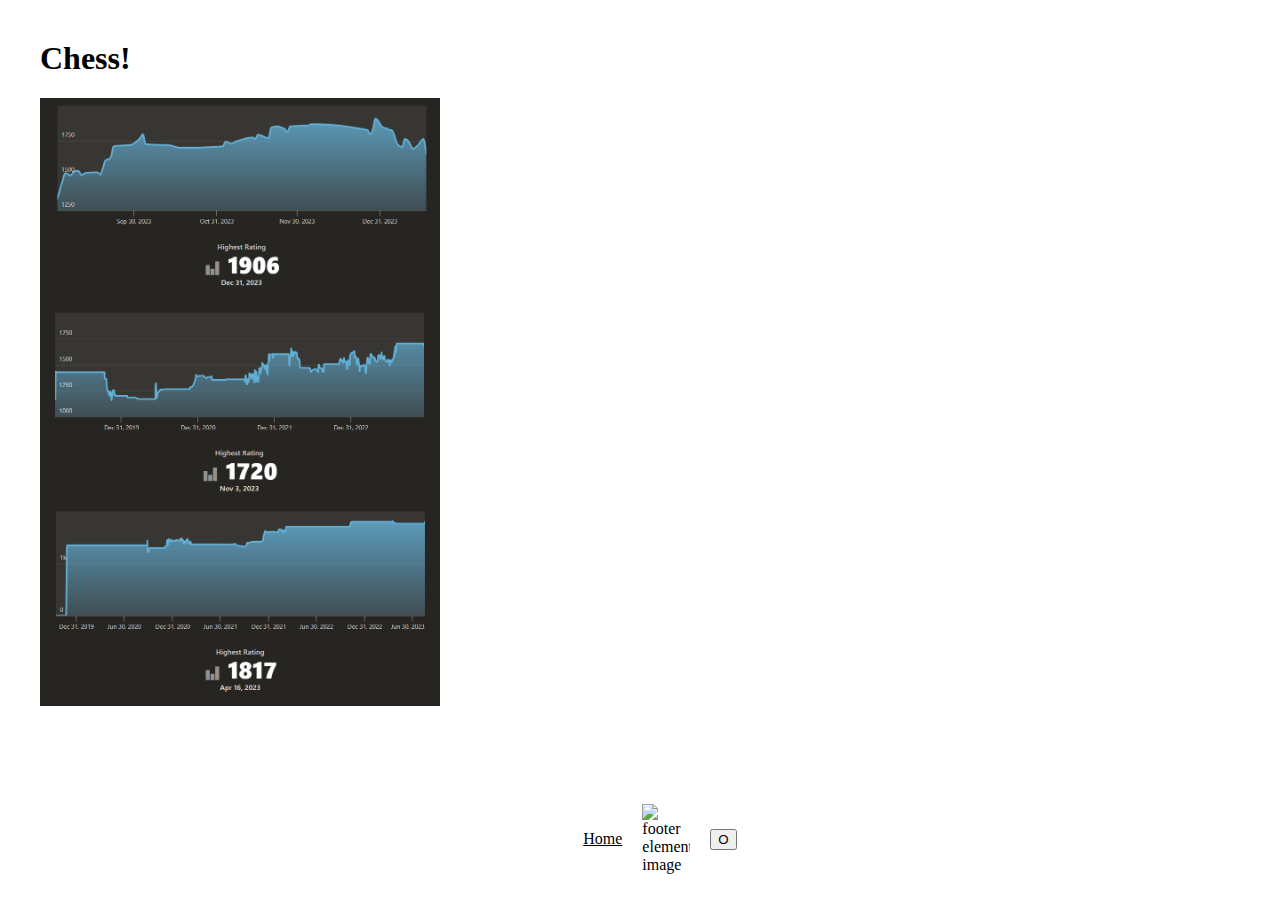
==== pages/chess-page.html @ a2a51163 "restoring this repo" ====
<!DOCTYPE html>
<html lang="en">
<head>
    <meta charset="UTF-8">
    <meta http-equiv="X-UA-Compatible" content="IE=edge">
    <meta name="viewport" content="width=device-width, initial-scale=1.0">
    <title>Chess</title>
    <link rel="stylesheet" href="../../styles.css">
</head>
<body>
    <div class="sub-page">
        <h1>Chess!</h1>
        <img src="../../images/teemo jungler 1900 bullet.PNG" style="width:400px">
        <img src="../../images/dj dissociation 1700 blitz.PNG" style="width:400px">
        <img src="../../images/dj dissociation 1800 rapid.PNG" style="width:400px">

        <div id="footer" class="footer"></div>
    </div>


    <!-- <script src="https://code.jquery.com/jquery-3.6.0.min.js"></script> -->
    <script src = "../../javascript.js"> </script>
</body>
</html>
---- styles.css ----
html, body {
    margin: 0px;
    padding: 0px;
    box-sizing: border-box;
    /* color: green; */
}

a {
    /* color: black; */
    color: inherit;
}

.light-theme {
    color: black;
    background-color: white;
}

.dark-theme {
    color: #f0f1f2;
    background-color: black;
}

.green-theme {
    color: #f0ecda;
    background-color: #128028;
}

.blue-theme {
    color: #dde6f0;
    background-color: #3874b0;
}



div {
    /* border: 1px solid black; */
}

body {
    height: 100vh;
    /* padding-left: 40px; */
    padding-top: 40px;
}

h1 {
    margin-top: 0px;
}

.page {
    height: 99.8%;
    display: flex;
    flex-direction: column;
    /* border: 3px; */
}

.sub-page {
    height: 99.8%;
    padding-left: 40px;
    padding-top: 20;
    display: flex;
    flex-direction: column;
}
.homepage-blurb {
    /* padding-left: 40px;
    padding-top: 40px; */
    margin: auto;
    margin-top: 10%;
}

.footer {
    padding-bottom: 12px;
    /* color:#454443; */
    color: inherit;
    margin: auto;
    margin-bottom: 0px;
    display: flex;
    align-items: center;
    gap: 20px;
}

.gallery {
    display: flex;
    gap: 20px;
    /* justify-content: space-between; */
}

.gallery-image {
    border: 1px black solid;
}
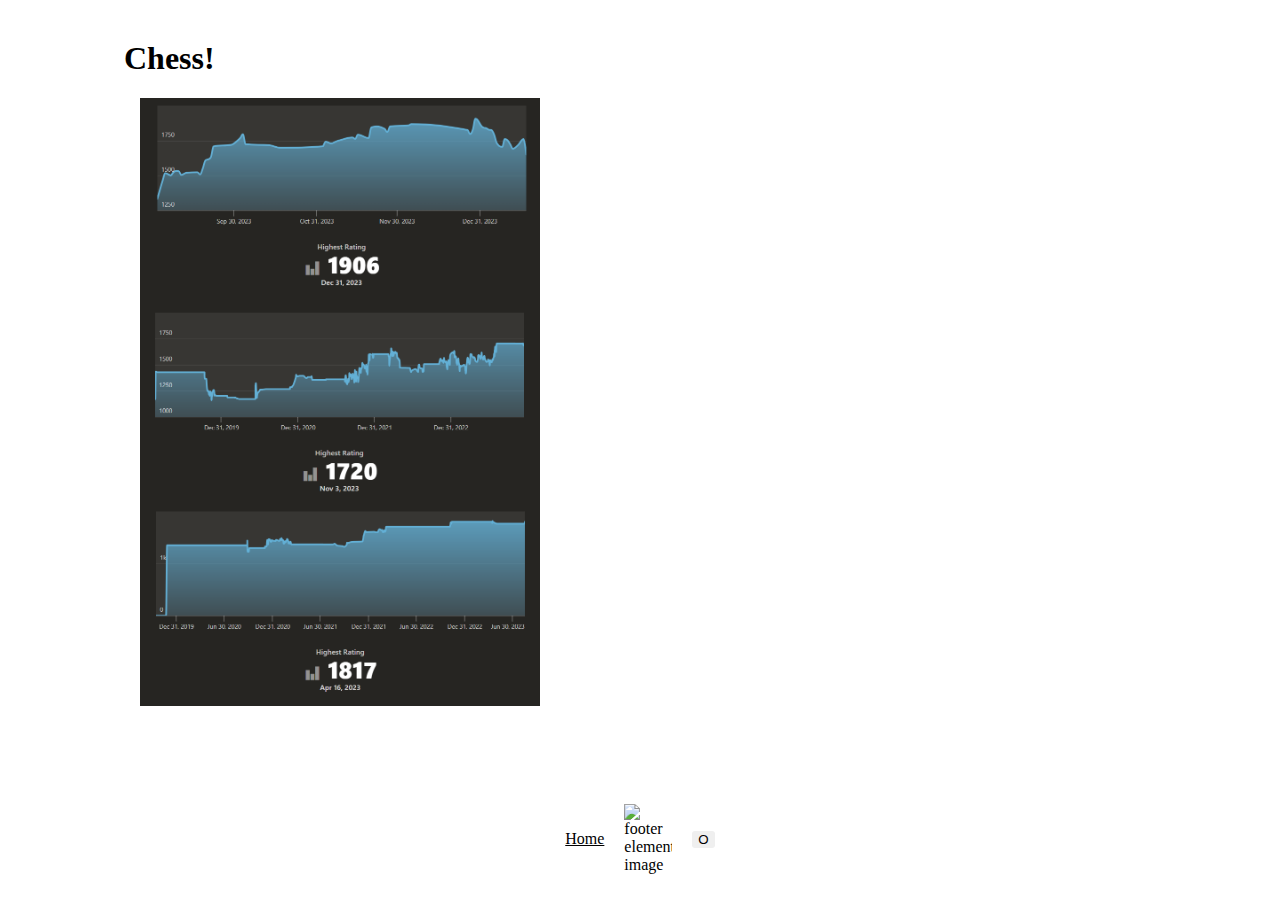
==== commit 4a6763d6: "updated filepaths to relative; may fail footer tho" ====
--- a/pages/chess-page.html
+++ b/pages/chess-page.html
@@ -17,8 +17,6 @@
         <div id="footer" class="footer"></div>
     </div>
 
-
-    <!-- <script src="https://code.jquery.com/jquery-3.6.0.min.js"></script> -->
     <script src = "../../javascript.js"> </script>
 </body>
 </html>--- a/styles.css
+++ b/styles.css
@@ -8,6 +8,12 @@
 a {
     /* color: black; */
     color: inherit;
+}
+
+button {
+    border: 2px;
+    border-radius: 3px;
+    /* padding: 2px 4px; */
 }
 
 .light-theme {
@@ -44,6 +50,8 @@
 
 h1 {
     margin-top: 0px;
+    margin-left: -16px;
+    font-size: 36   px;
 }
 
 .page {
@@ -51,15 +59,57 @@
     display: flex;
     flex-direction: column;
     /* border: 3px; */
+    /* margin: auto; */
 }
 
 .sub-page {
     height: 99.8%;
-    padding-left: 40px;
+    padding: 0px 40px;
+    /* padding-left: 40px; */
     padding-top: 20;
     display: flex;
     flex-direction: column;
+    /* align-content: center; */
+    /* justify-content: center; */
+    max-width: 1000px;
+    margin: auto;
 }
+
+.gallery {
+    display: flex;
+    flex-direction: row;
+    justify-content: space-evenly;
+    padding: 0px 80px;
+    flex-wrap: wrap;
+    /* gap: 1000px; */
+}
+
+.gallery a {
+    text-decoration: none;
+}
+
+.gallery-card:hover {
+    opacity: 0.6;
+}
+
+.gallery-image:hover + .card-text {
+    visibility: visible;
+}
+
+.card-text {
+    visibility: hidden; 
+    position: relative;
+    width: fit-content;
+    margin: auto;
+    top: -150px;
+    color: black;
+    font-size: 18px;
+    background: white;
+    padding: 2px 4px;
+    border: 1px solid black;
+    border-radius: 3px;
+}
+
 .homepage-blurb {
     /* padding-left: 40px;
     padding-top: 40px; */
@@ -85,5 +135,5 @@
 }
 
 .gallery-image {
-    border: 1px black solid;
+    border: 3px black solid;
 }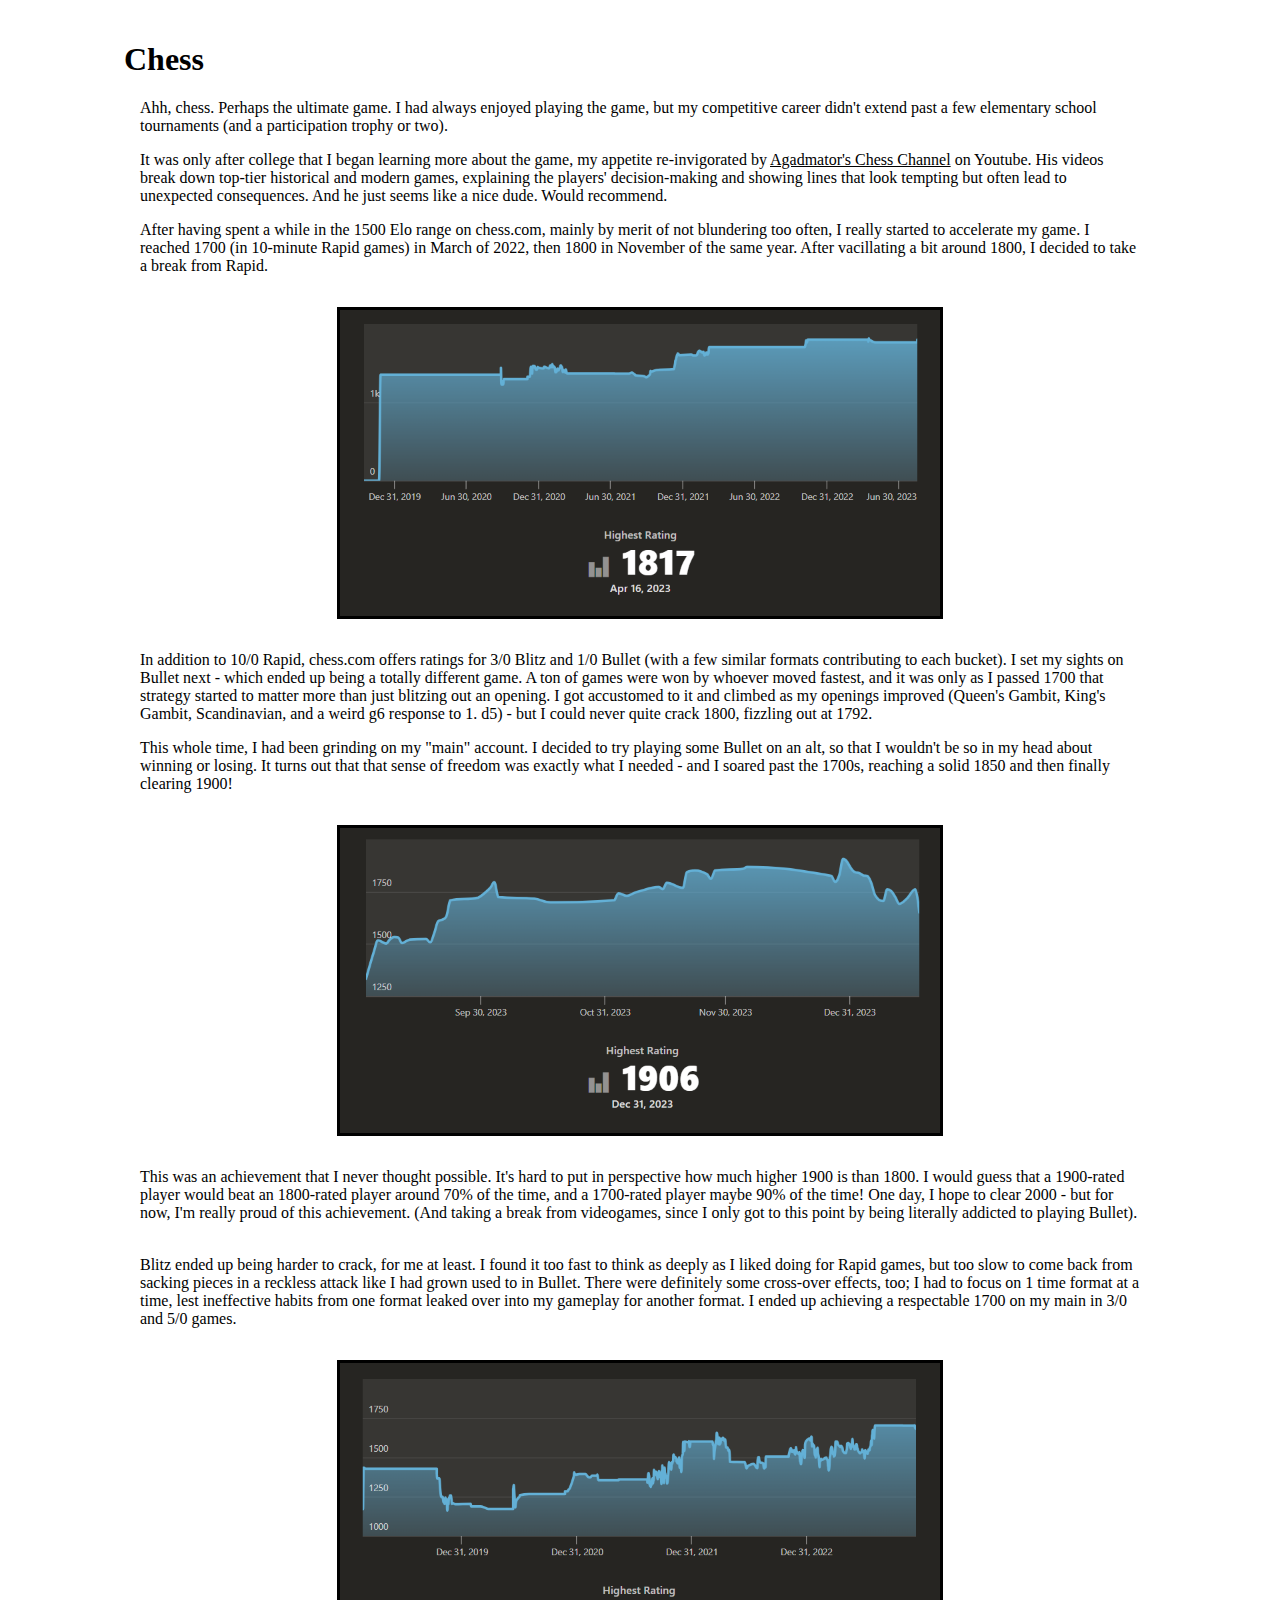
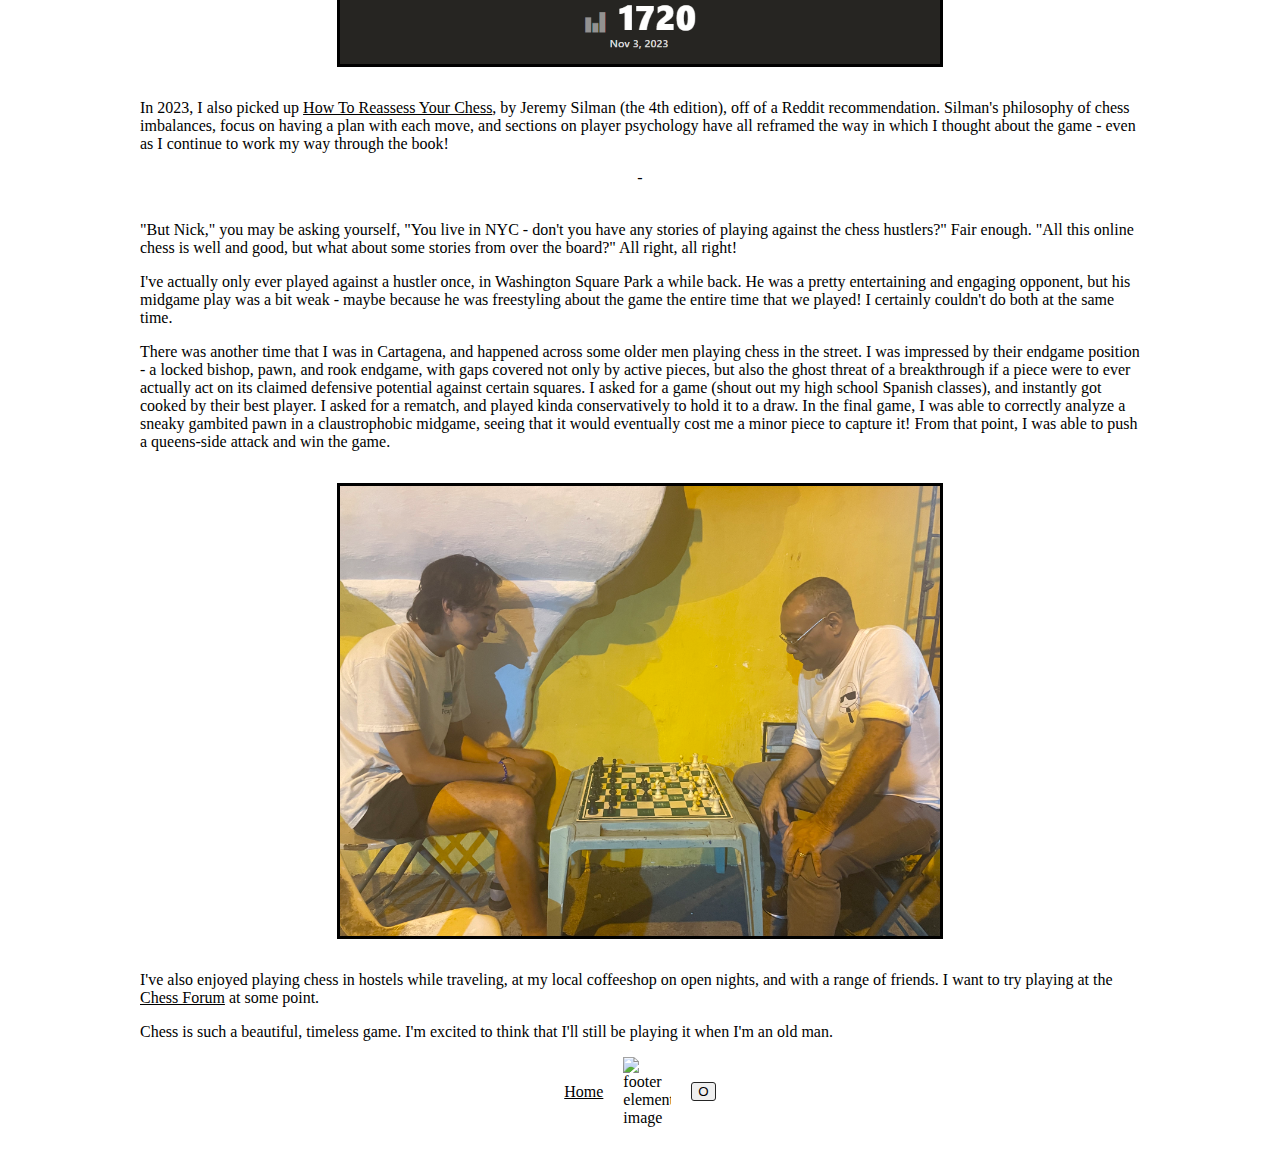
==== commit c959aed7: "continued populating yugioh and chess pages" ====
--- a/pages/chess-page.html
+++ b/pages/chess-page.html
@@ -9,10 +9,67 @@
 </head>
 <body>
     <div class="sub-page">
-        <h1>Chess!</h1>
-        <img src="../../images/teemo jungler 1900 bullet.PNG" style="width:400px">
-        <img src="../../images/dj dissociation 1700 blitz.PNG" style="width:400px">
-        <img src="../../images/dj dissociation 1800 rapid.PNG" style="width:400px">
+        <h1>Chess</h1>
+
+        <div class="page-text">Ahh, chess. Perhaps the ultimate game. I had always enjoyed playing the game, but my competitive career didn't extend past a few elementary school tournaments (and a participation trophy or two). 
+        </div>
+        
+        <div class="page-text">It was only after college that I began learning more about the game, my appetite re-invigorated by <a href="https://www.youtube.com/channel/UCL5YbN5WLFD8dLIegT5QAbA" target="_blank" rel="noopener noreferrer">Agadmator's Chess Channel</a> on Youtube. His videos break down top-tier historical and modern games, explaining the players' decision-making and showing lines that look tempting but often lead to unexpected consequences. And he just seems like a nice dude. Would recommend.
+        </div>
+
+        <div class="page-text">After having spent a while in the 1500 Elo range on chess.com, mainly by merit of not blundering too often, I really started to accelerate my game. I reached 1700 (in 10-minute Rapid games) in March of 2022, then 1800 in November of the same year. After vacillating a bit around 1800, I decided to take a break from Rapid. 
+        </div>
+
+        <div class="gallery">
+            <img class="gallery-image" src="../../images/dj dissociation 1800 rapid.PNG" style="width: 80%; max-width:600px">  
+        </div>
+
+        <div class="page-text">In addition to 10/0 Rapid, chess.com offers ratings for 3/0 Blitz and 1/0 Bullet (with a few similar formats contributing to each bucket). I set my sights on Bullet next - which ended up being a totally different game. A ton of games were won by whoever moved fastest, and it was only as I passed 1700 that strategy started to matter more than just blitzing out an opening. I got accustomed to it and climbed as my openings improved (Queen's Gambit, King's Gambit, Scandinavian, and a weird g6 response to 1. d5) - but I could never quite crack 1800, fizzling out at 1792.
+        </div>
+
+        <div class="page-text">This whole time, I had been grinding on my "main" account. I decided to try playing some Bullet on an alt, so that I wouldn't be so in my head about winning or losing. It turns out that that sense of freedom was exactly what I needed - and I soared past the 1700s, reaching a solid 1850 and then finally clearing 1900!
+        </div>
+
+        <div class="gallery">
+            <img class="gallery-image" src="../../images/teemo jungler 1900 bullet.PNG" style="width: 80%; max-width:600px">  
+        </div>
+
+        <div class="page-text">This was an achievement that I never thought possible. It's hard to put in perspective how much higher 1900 is than 1800. I would guess that a 1900-rated player would beat an 1800-rated player around 70% of the time, and a 1700-rated player maybe 90% of the time! One day, I hope to clear 2000 - but for now, I'm really proud of this achievement. (And taking a break from videogames, since I only got to this point by being literally addicted to playing Bullet).
+        </div>
+
+        <br>
+
+        <div class="page-text">Blitz ended up being harder to crack, for me at least. I found it too fast to think as deeply as I liked doing for Rapid games, but too slow to come back from sacking pieces in a reckless attack like I had grown used to in Bullet. There were definitely some cross-over effects, too; I had to focus on 1 time format at a time, lest ineffective habits from one format leaked over into my gameplay for another format. I ended up achieving a respectable 1700 on my main in 3/0 and 5/0 games.
+        </div>
+
+        <div class="gallery">  
+            <img class="gallery-image" src="../../images/dj dissociation 1700 blitz.PNG" style="width: 80%; max-width:600px">  
+        </div>
+            
+        <div class="page-text">In 2023, I also picked up <a href="https://www.silmanjamespress.com/shop/chess/how-to-reassess-your-chess-4th-edition/" target="_blank" rel="noopener noreferrer">How To Reassess Your Chess</a>, by Jeremy Silman (the 4th edition), off of a Reddit recommendation. Silman's philosophy of chess imbalances, focus on having a plan with each move, and sections on player psychology have all reframed the way in which I thought about the game - even as I continue to work my way through the book!
+        </div>
+
+        <div class="page-text section-break">-</div>
+        <br>        
+
+        <div class="page-text">"But Nick," you may be asking yourself, "You live in NYC - don't you have any stories of playing against the chess hustlers?" Fair enough. "All this online chess is well and good, but what about some stories from over the board?" All right, all right! 
+        </div>
+
+        <div class="page-text">I've actually only ever played against a hustler once, in Washington Square Park a while back. He was a pretty entertaining and engaging opponent, but his midgame play was a bit weak - maybe because he was freestyling about the game the entire time that we played! I certainly couldn't do both at the same time.
+        </div>
+
+        <div class="page-text">There was another time that I was in Cartagena, and happened across some older men playing chess in the street. I was impressed by their endgame position - a locked bishop, pawn, and rook endgame, with gaps covered not only by active pieces, but also the ghost threat of a breakthrough if a piece were to ever actually act on its claimed defensive potential against certain squares. I asked for a game (shout out my high school Spanish classes), and instantly got cooked by their best player. I asked for a rematch, and played kinda conservatively to hold it to a draw. In the final game, I was able to correctly analyze a sneaky gambited pawn in a claustrophobic midgame, seeing that it would eventually cost me a minor piece to capture it! From that point, I was able to push a queens-side attack and win the game. 
+        </div>
+
+        <div class="gallery">       
+            <img class="gallery-image" src="../../images/cartagena-chess.jpg" style="width: 80%; max-width:600px">  
+        </div>
+
+        <div class="page-text">I've also enjoyed playing chess in hostels while traveling, at my local coffeeshop on open nights, and with a range of friends. I want to try playing at the <a href="https://www.chessforum.com/" target="_blank" rel="noopener noreferrer">Chess Forum</a> at some point.
+        </div>
+
+        <div class="page-text">Chess is such a beautiful, timeless game. I'm excited to think that I'll still be playing it when I'm an old man.
+        </div>
 
         <div id="footer" class="footer"></div>
     </div>
--- a/styles.css
+++ b/styles.css
@@ -3,6 +3,8 @@
     padding: 0px;
     box-sizing: border-box;
     /* color: green; */
+    /* min-width: 1000px; */
+    display: block;
 }
 
 a {
@@ -11,7 +13,7 @@
 }
 
 button {
-    border: 2px;
+    border: 1px rgb(37, 37, 37) solid;
     border-radius: 3px;
     /* padding: 2px 4px; */
 }
@@ -36,16 +38,12 @@
     background-color: #3874b0;
 }
 
-
-
-div {
-    /* border: 1px solid black; */
-}
-
 body {
     height: 100vh;
     /* padding-left: 40px; */
     padding-top: 40px;
+    display: flex;
+    justify-content: center;
 }
 
 h1 {
@@ -58,34 +56,71 @@
     height: 99.8%;
     display: flex;
     flex-direction: column;
-    /* border: 3px; */
-    /* margin: auto; */
+    padding: 0px 40px;
 }
 
 .sub-page {
     height: 99.8%;
     padding: 0px 40px;
-    /* padding-left: 40px; */
     padding-top: 20;
     display: flex;
     flex-direction: column;
-    /* align-content: center; */
-    /* justify-content: center; */
-    max-width: 1000px;
+    max-width: 1000px;  
     margin: auto;
+    /* min-width: 550px; */
+    /* min-width: 550px; */
 }
 
+.page-text {
+    margin-bottom: 16px;
+}
+
+.list-content {
+    display: flex;
+    flex-direction: row; 
+    flex-wrap: wrap;
+    gap: 20px;
+    justify-content: center;
+    margin: 0 auto;
+    /* max-width: 400px; */
+    /* margin: 0 20px; */
+    /* flex-basis: 100%; */
+}
+
+.list-content>div {
+    width: 30%;
+    /* flex: 1 1 calc(30% - 40px); */
+    /* flex: 0 0 30%; */
+    min-width: 200px;
+    /* box-sizing: border-box; */
+    margin: 0 auto;
+    /* justify-content: center; */
+}
+
+.section-break {
+    text-align: center;
+}
 .gallery {
     display: flex;
     flex-direction: row;
     justify-content: space-evenly;
-    padding: 0px 80px;
+    /* padding: 0px 80px; */
     flex-wrap: wrap;
-    /* gap: 1000px; */
+    margin-top: 16px;
+    margin-bottom: 32px;
+    gap: 20px;
+    /* min-width: 550px; */
+}
+
+.gallery-image {
+    /* flex: auto; */
+    border: 3px black solid;
 }
 
 .gallery a {
-    text-decoration: none;
+    text-decoration: none; 
+    display: block;
+    height: 230px;
 }
 
 .gallery-card:hover {
@@ -114,7 +149,7 @@
     /* padding-left: 40px;
     padding-top: 40px; */
     margin: auto;
-    margin-top: 10%;
+    margin-top: 25%;
 }
 
 .footer {
@@ -128,12 +163,13 @@
     gap: 20px;
 }
 
-.gallery {
-    display: flex;
-    gap: 20px;
-    /* justify-content: space-between; */
+h4 {
+    /* padding: 0px; */
+    margin: 0px;
 }
 
-.gallery-image {
-    border: 3px black solid;
+li {
+    padding-left: 21px;
+    text-indent: -21px;
+
 }